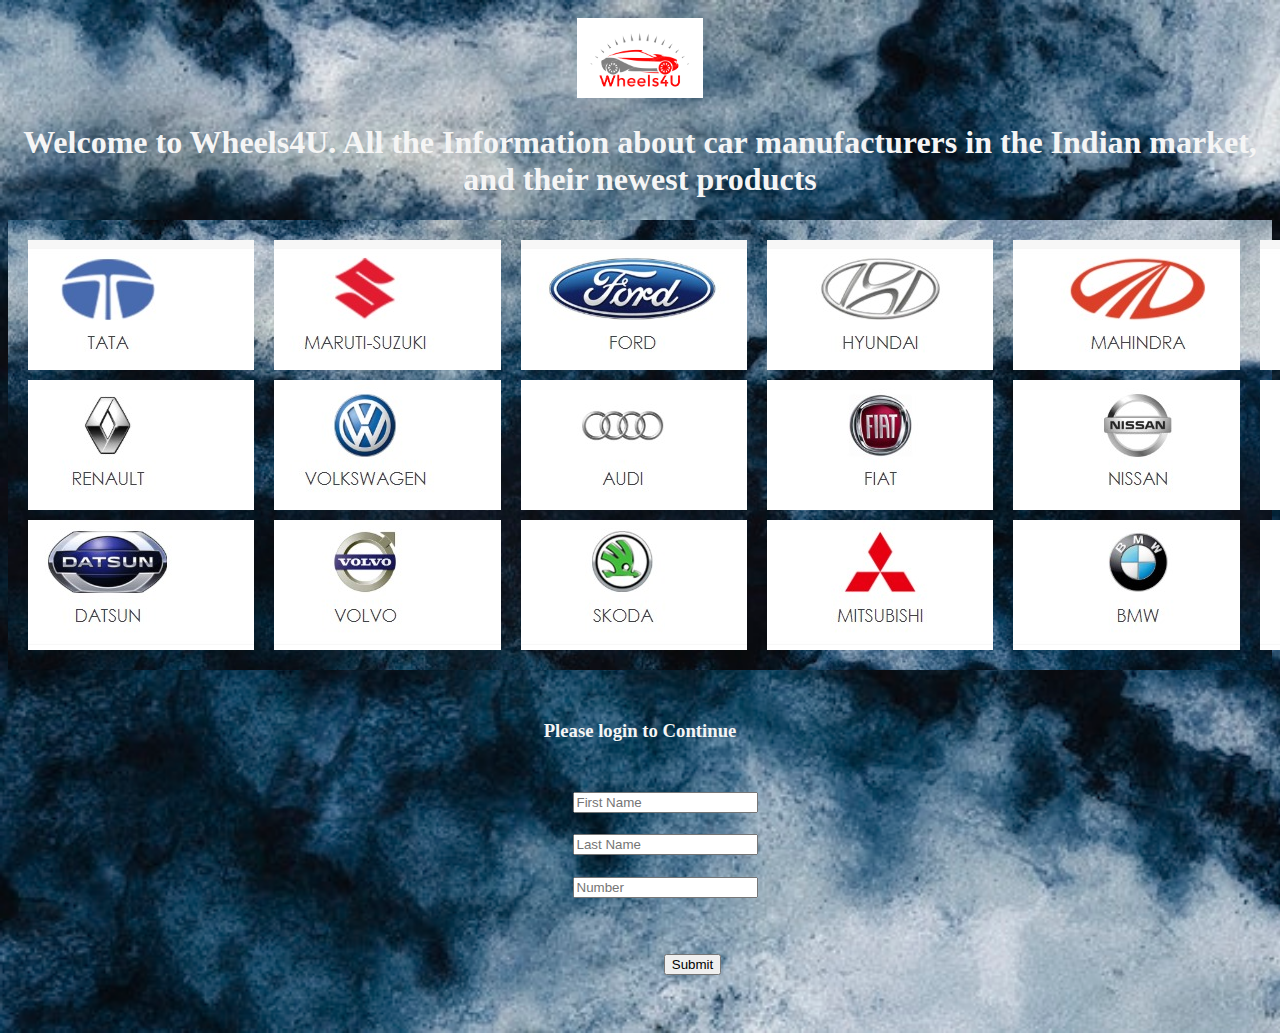
==== index.html @ 91793db2 "first" ====
<!DOCTYPE html>
<html>
    <head>
        <title>My Webpage</title>
        <style>
            body {
                background-image: url('data/wall5.jpg');
                background-size: cover;
            }
            p {
                text-align: center;
                font-size: large;
                font-weight: bold;
                color: cyan;
            }
            

            h1 {
                text-align: center;
                color: whitesmoke;
            }

            form {
                margin-left: 50px;
            }
            button:hover{
                background-color: palegreen;
            }
            h3{
                color: whitesmoke;
                text-align: center;
                margin-top: 50px;
                margin-bottom: 50px;
            }

            button{
                margin-bottom: 50px;
                margin-left: 55px;
                margin-top: 35px;
            }


            .grid {
                background-image: url("data/wall5.jpg");
                background-size: cover;
                display: grid;
                grid-column-gap: 20px;
                grid-row-gap: 10px;
                padding: 20px;
                grid-template-columns: auto auto auto auto auto auto;
            }

            .grid-item {
                background-color:white;
                font-size: 20px;
                
                text-align: center;
            }

            form {
            text-align: center;
            }
        </style>
    </head>
    <body>
        
        <p><img src = "data/ss.png" height = "80"></p>

        <h1>Welcome to Wheels4U. All the Information about car manufacturers in the Indian market, and their newest products</h1>

        <div class="grid">
            <div class="grid-item"><img src="grid/1.jpg"></div>
            <div class="grid-item"><img src="grid/2.jpg"></div>
            <div class="grid-item"><img src="grid/3.jpg"></div>
            <div class="grid-item"><img src="grid/4.jpg"></div>
            <div class="grid-item"><img src="grid/5.jpg"></div>
            <div class="grid-item"><img src="grid/6.jpg"></div>
            <div class="grid-item"><img src="grid/7.jpg"></div>
            <div class="grid-item"><img src="grid/8.jpg"></div>
            <div class="grid-item"><img src="grid/9.jpg"></div>
            <div class="grid-item"><img src="grid/10.jpg"></div>
            <div class="grid-item"><img src="grid/11.jpg"></div>
            <div class="grid-item"><img src="grid/12.jpg"></div>
            <div class="grid-item"><img src="grid/13.jpg"></div>
            <div class="grid-item"><img src="grid/14.jpg"></div>
            <div class="grid-item"><img src="grid/15.jpg"></div>
            <div class="grid-item"><img src="grid/16.jpg"></div>
            <div class="grid-item"><img src="grid/17.jpg"></div>
            <div class="grid-item"><img src="grid/18.jpg"></div>
        </div>

       <h3>Please login to Continue</h3>
       <form action="new.html">
           <div >
               <input name = "First name" type = "text" placeholder = "First Name">
               <h1></h1>
               <input name = "Last name" type = "text" placeholder="Last Name">
               <h1></h1>
               <input name = "Number" type = "tel" placeholder="Number">
               <h1></h1>
               <button>Submit</button>
           </div>
       </form>
    </body>
</html>
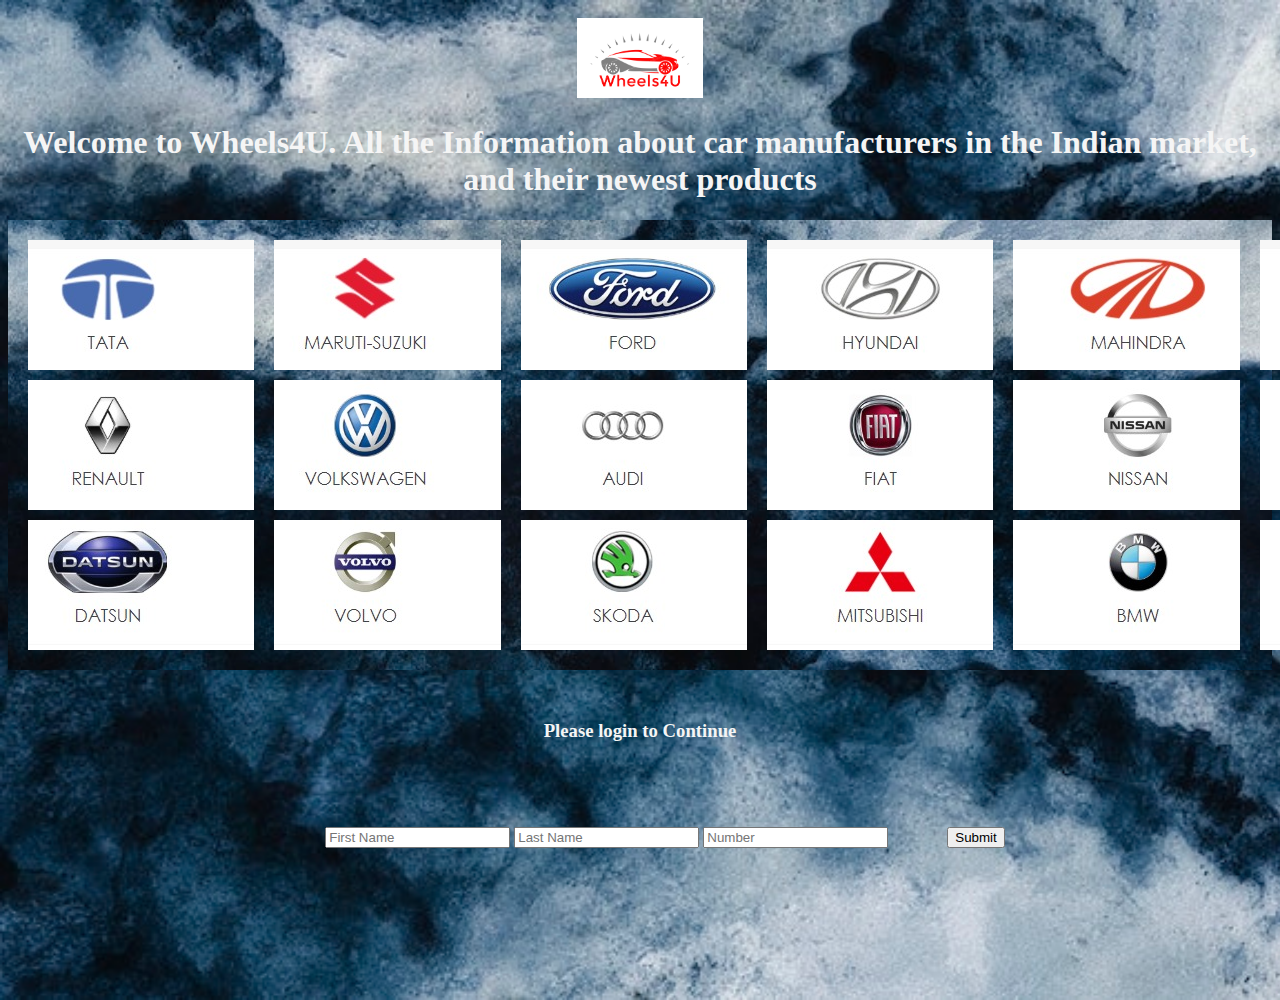
==== commit f3771fd1: "Second" ====
--- a/index.html
+++ b/index.html
@@ -3,6 +3,19 @@
     <head>
         <title>My Webpage</title>
         <style>
+
+            @media (min-width: 700px) {
+                h1::before {
+                    content: "Welcome to Wheels4U. All the Information about car manufacturers in the Indian market, and their newest products";
+                }
+            }
+
+            @media (max-width: 699px) {
+                h1::before {
+                    content: "Welcome to Wheels4U";
+                }
+            }
+
             body {
                 background-image: url('data/wall5.jpg');
                 background-size: cover;
@@ -57,8 +70,9 @@
                 text-align: center;
             }
 
-            form {
-            text-align: center;
+            #dum {
+                text-align: center;
+                height: 200px;
             }
         </style>
     </head>
@@ -66,7 +80,7 @@
         
         <p><img src = "data/ss.png" height = "80"></p>
 
-        <h1>Welcome to Wheels4U. All the Information about car manufacturers in the Indian market, and their newest products</h1>
+        <h1></h1>
 
         <div class="grid">
             <div class="grid-item"><img src="grid/1.jpg"></div>
@@ -91,13 +105,10 @@
 
        <h3>Please login to Continue</h3>
        <form action="new.html">
-           <div >
+           <div id = dum>
                <input name = "First name" type = "text" placeholder = "First Name">
-               <h1></h1>
                <input name = "Last name" type = "text" placeholder="Last Name">
-               <h1></h1>
                <input name = "Number" type = "tel" placeholder="Number">
-               <h1></h1>
                <button>Submit</button>
            </div>
        </form>
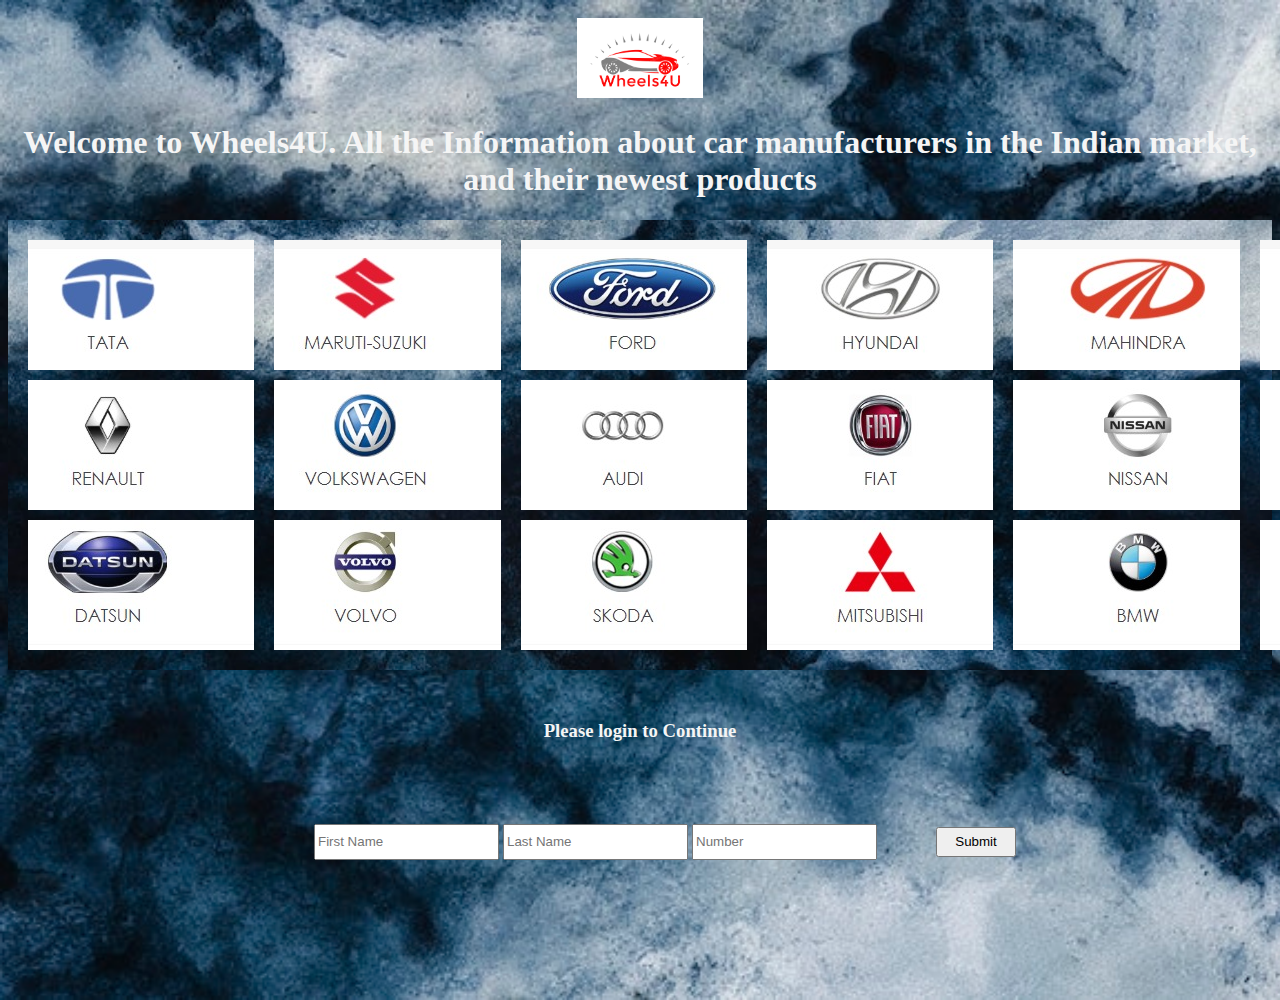
==== commit 989ae848: "Final Changes" ====
--- a/index.html
+++ b/index.html
@@ -50,6 +50,8 @@
                 margin-bottom: 50px;
                 margin-left: 55px;
                 margin-top: 35px;
+                height: 30px;
+                width: 80px;
             }
 
 
@@ -73,6 +75,10 @@
             #dum {
                 text-align: center;
                 height: 200px;
+            }
+
+            input {
+                height: 30px;
             }
         </style>
     </head>
@@ -106,7 +112,7 @@
        <h3>Please login to Continue</h3>
        <form action="new.html">
            <div id = dum>
-               <input name = "First name" type = "text" placeholder = "First Name">
+               <input name = "First name" type = "text" placeholder = "First Name" height="10000x">
                <input name = "Last name" type = "text" placeholder="Last Name">
                <input name = "Number" type = "tel" placeholder="Number">
                <button>Submit</button>
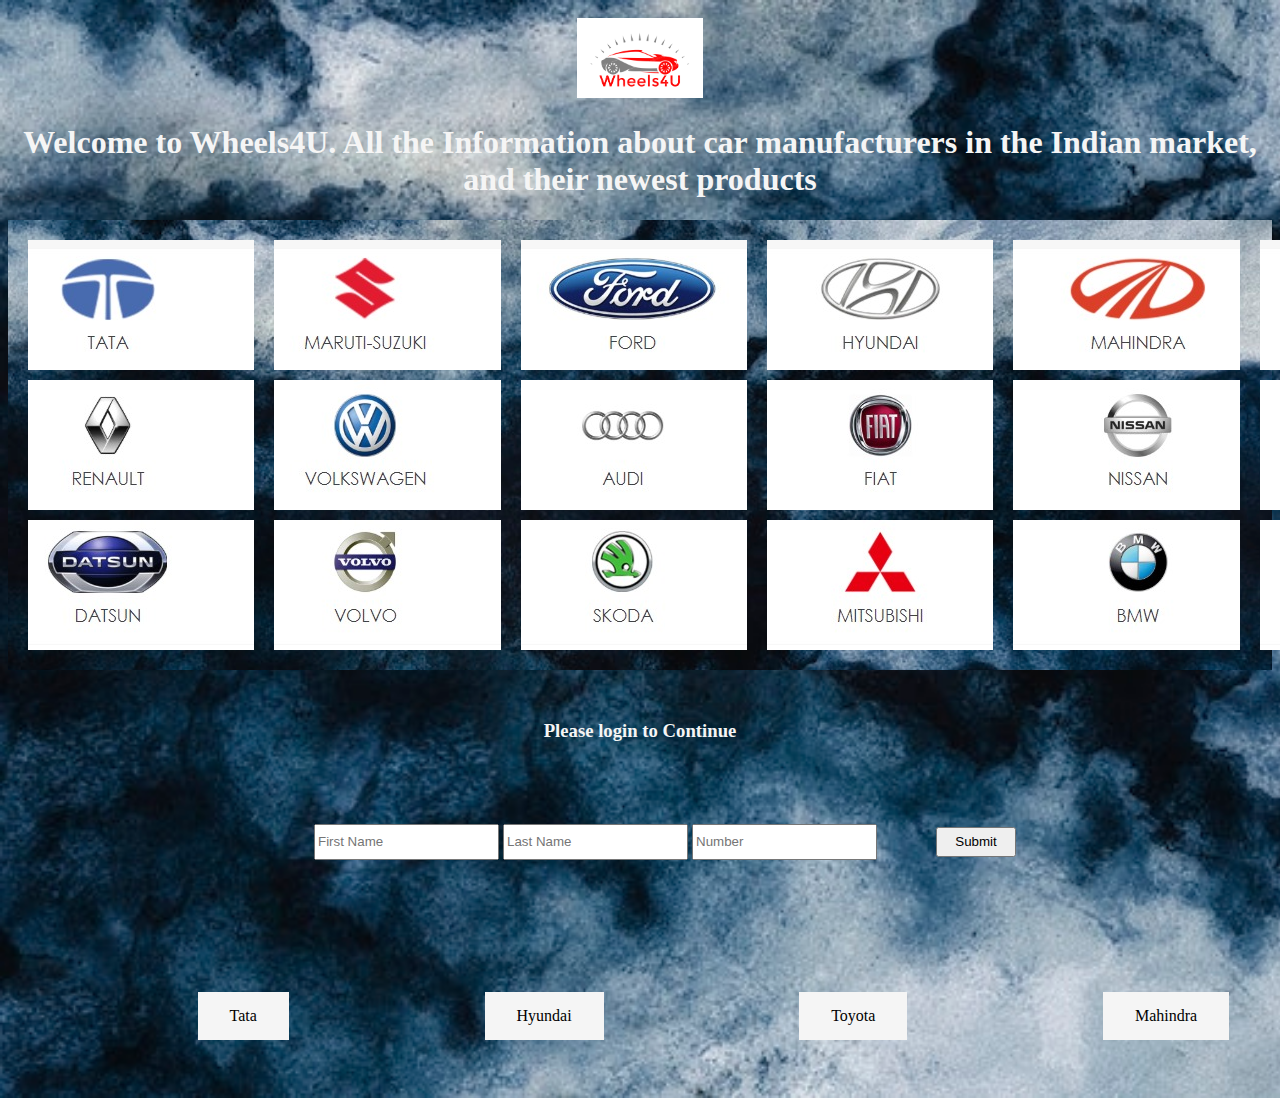
==== commit 135ade7f: "Added tables and links" ====
--- a/index.html
+++ b/index.html
@@ -80,11 +80,28 @@
             input {
                 height: 30px;
             }
+
+            .wrapper .button {
+                background-color: whitesmoke;
+                border: none;
+                color: black;
+                padding: 15px 32px;
+                text-align: center;
+                text-decoration: none;
+                display: inline-block;
+                font-size: 16px;
+                margin: 0px 2px 50px 400px;
+                cursor: pointer;
+            }
+            .wrapper .button:hover {
+                background-color: palegreen;
+            }
         </style>
     </head>
     <body>
         
-        <p><img src = "data/ss.png" height = "80"></p>
+        <p><a href = "index.html">
+            <img src = "data/ss.png" height = "80"></a></p>
 
         <h1></h1>
 
@@ -118,5 +135,12 @@
                <button>Submit</button>
            </div>
        </form>
+       <div class = "wrapper">
+        <a href="tata.html" class="button" style="margin-left:15%;">Tata</a>
+        <a href="hyundai.html" class="button" style="margin-left:15%;">Hyundai</a>
+        <a href="toyota.html" class="button" style="margin-left:15%;">Toyota</a>
+        <a href="mahindra.html" class="button" style="margin-left:15%;">Mahindra</a>
+        
+    </div>
     </body>
 </html>